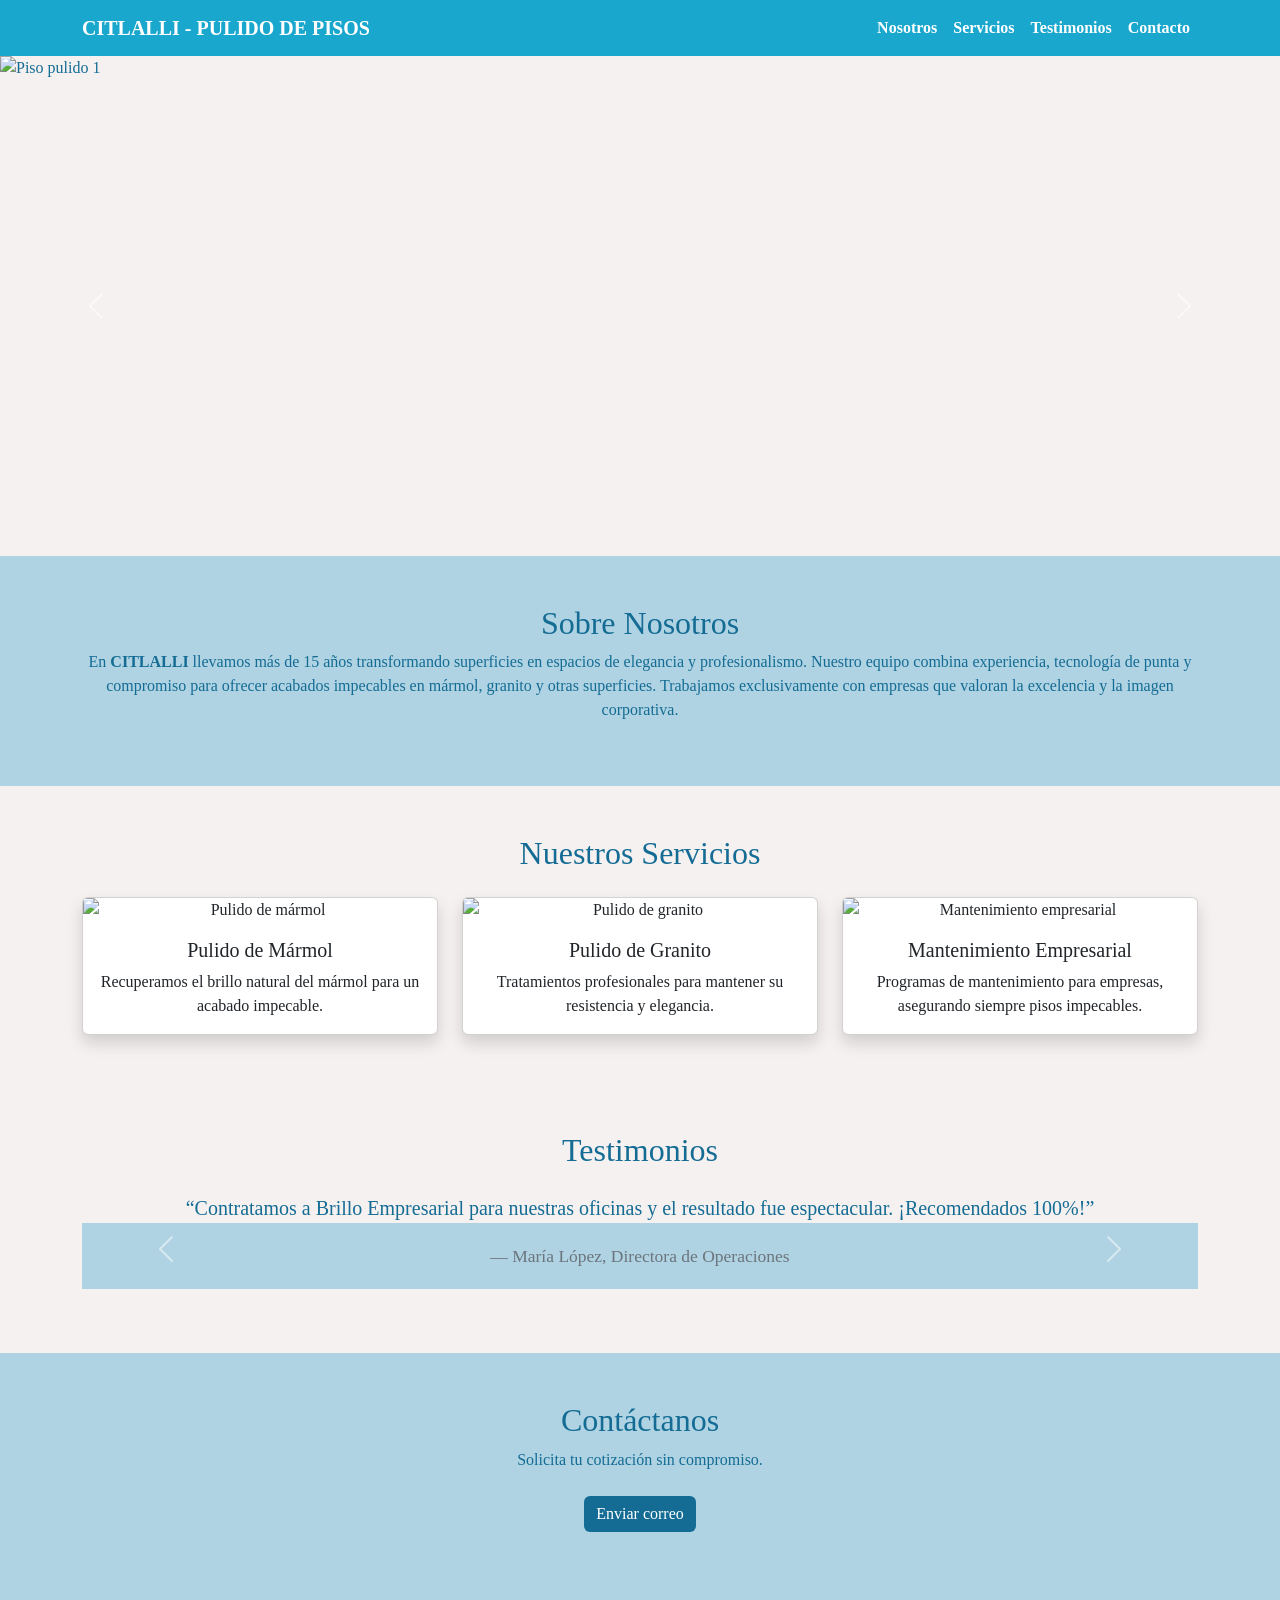
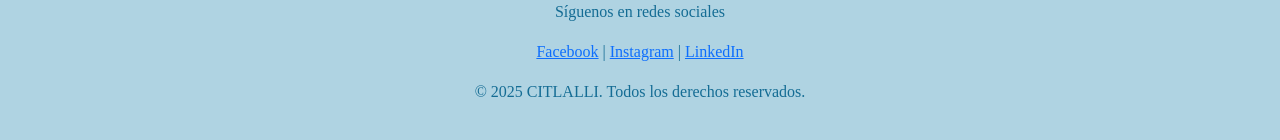
==== Pagina CITLALLI (Daniel)/index.html @ 5d05cd50 "Archivos de la página La estructura con código de la página web funcional para CITLALLI COMPANY.  " ====
<!DOCTYPE html>
<html lang="es">
<head>
    <meta charset="UTF-8">
    <meta name="viewport" content="width=device-width, initial-scale=1.0">
    <title>Pulido de Pisos - "CITLALLI"</title>
    <!-- <link rel="stylesheet" href="resources/styles.css"> -->
    <link href="https://cdn.jsdelivr.net/npm/bootstrap@5.3.0/dist/css/bootstrap.min.css" rel="stylesheet">
    <style>
        body {
        background-color: #F6F1F1;
        color: #146C94;
        font-family: 'Georgia', serif;
        }
        /* color de la barra de navegación */
        .navbar {
            background-color: #19A7CE;
        }
        .navbar a {
            color: white !important;
            font-weight: bold;
        }
        /* color del boton */
        .btn-primary {
            background-color: #146C94;
            border: none;
        }
        .btn-primary:hover {
            background-color: #19A7CE;
        }
        /* color del footer */
        footer {
            background-color: #AFD3E2;
            color: #146C94;
            padding: 20px 0;
        }
        /* carousel */
        .carousel-item img {
            height: 500px;
            object-fit: cover;
        }
        /* Efecto de voltear tarjeta */
        /* .flip-card {
            background-color: transparent;
            perspective: 1000px;
        }
        .flip-card-inner {
            position: relative;
            width: 100%;
            height: 100%;
            transition: transform 0.6s;
            transform-style: preserve-3d;
        }
        .flip-card:hover .flip-card-inner {
            transform: rotateY(180deg);
        }
        .flip-card-front, .flip-card-back {
            position: absolute;
            width: 100%;
            height: 100%;
            backface-visibility: hidden;
            border-radius: 0.25rem;
            overflow: hidden;
        }
        .flip-card-front {
            background-color: #fff;
        }
        .flip-card-back {
            background-color: #146C94;
            color: white;
            transform: rotateY(180deg);
            display: flex;
            align-items: center;
            justify-content: center;
            padding: 20px;
        } */
    </style>
</head>
<body>
    <!-- NAVBAR -->
    <nav class="navbar navbar-expand-lg navbar-dark">
        <!-- contiene la navbar -->
        <div class="container">
            <a class="navbar-brand" href="#">CITLALLI - PULIDO DE PISOS</a>
            <!-- Opciones de la navbar -->
            <button class="navbar-toggler" type="button" data-bs-toggle="collapse" data-bs-target="#navbarNav">
                <span class="navbar-toggler-icon"></span>
            </button>
            <!-- Contenido de la navbar -->
            <div class="collapse navbar-collapse" id="navbarNav">
                <ul class="navbar-nav ms-auto">
                    <li class="nav-item"><a class="nav-link" href="#nosotros">Nosotros</a></li>
                    <li class="nav-item"><a class="nav-link" href="#servicios">Servicios</a></li>
                    <li class="nav-item"><a class="nav-link" href="#testimonios">Testimonios</a></li>
                    <li class="nav-item"><a class="nav-link" href="#contacto">Contacto</a></li>
                </ul>
            </div>
        </div>
    </nav>

    <!-- CAROUSEL -->
    <div id="carouselExample" class="carousel slide" data-bs-ride="carousel">
        <!-- contiene a las imagenes del carrusel -->
        <div class="carousel-inner">
            <!-- imagen 1 -->
            <div class="carousel-item active">
                <img src="https://lavadoypulidodepisos.mx/wp-content/uploads/2024/01/limpieza-de-pisos.webp" class="d-block w-100" alt="Piso pulido 1">
            </div>
            <!-- imagen 2 -->
            <div class="carousel-item">
                <img src="https://tapeteshermosillo.com.mx/wp-content/uploads/2022/05/pulido-de-pisos-oficinas-hermosillo.jpg" class="d-block w-100" alt="Piso pulido 2">
            </div>
            <!-- imagen 3 -->
            <div class="carousel-item">
                <img src="https://i0.wp.com/www.pulido-de-pisos.com/wp-content/uploads/2017/11/pulido-de-pisos-alex-marmol-santo-tom%C3%A1s.jpg?resize=1024%2C576&ssl=1" class="d-block w-100" alt="Piso pulido 3">
            </div>
        </div>
        <!-- boton para imagen anterior -->
        <button class="carousel-control-prev" type="button" data-bs-target="#carouselExample" data-bs-slide="prev">
            <span class="carousel-control-prev-icon"></span>
        </button>
        <!-- boton para imagen siguiente -->
        <button class="carousel-control-next" type="button" data-bs-target="#carouselExample" data-bs-slide="next">
            <span class="carousel-control-next-icon"></span>
        </button>
    </div>

    <!-- NOSOTROS -->
    <section id="nosotros" class="py-5" style="background-color:#AFD3E2;">
        <div class="container text-center">
            <h2>Sobre Nosotros</h2>
            <p>En <strong>CITLALLI</strong> llevamos más de 15 años transformando superficies en espacios de elegancia y profesionalismo. Nuestro equipo combina experiencia, tecnología de punta y compromiso para ofrecer acabados impecables en mármol, granito y otras superficies. Trabajamos exclusivamente con empresas que valoran la excelencia y la imagen corporativa.</p>
        </div>
    </section>

    <!-- SERVICIOS -->
     <!-- padding vertical y ancla para el menú -->
    <section id="servicios" class="py-5">
        <!-- centra el texto y limita el ancho -->
        <div class="container text-center">
            <!-- título de sección con margen inferior -->
            <h2 class="mb-4">Nuestros Servicios</h2>
            <!-- fila de rejilla bootstrap con "gaps" entre columnas -->
            <div class="row g-4">
                <!-- hace 3 columnas (en computadora hace 3 columnas; en móvil se apilan) -->
                <div class="col-md-4">
                    <!-- tarjeta 1 -->
                    <div class="card h-100 shadow">
                        <img src="https://mx.habcdn.com/photos/project/medium/pulido-de-piso-marmol-120519.jpg" class="card-img-top" alt="Pulido de mármol">
                        <div class="card-body">
                            <h5 class="card-title">Pulido de Mármol</h5>
                            <p class="card-text">Recuperamos el brillo natural del mármol para un acabado impecable.</p>
                        </div>
                    </div>
                </div>
                <div class="col-md-4">
                    <!-- tarjeta 2 -->
                    <div class="card h-100 shadow">
                        <img src="https://dbybvapj87lmd.cloudfront.net/images/upload/3059/card/65d26e5d760643.30671380.jpg" class="card-img-top" alt="Pulido de granito">
                        <div class="card-body">
                            <h5 class="card-title">Pulido de Granito</h5>
                            <p class="card-text">Tratamientos profesionales para mantener su resistencia y elegancia.</p>
                        </div>
                    </div>
                </div>
                <div class="col-md-4">
                    <!-- tarjeta 3 -->
                    <div class="card h-100 shadow">
                        <img src="https://psiconcreto.com/wp-content/uploads/2020/12/reparacion-de-pisos-de-concreto-3.jpg" class="card-img-top" alt="Mantenimiento empresarial">
                        <div class="card-body">
                            <h5 class="card-title">Mantenimiento Empresarial</h5>
                            <p class="card-text">Programas de mantenimiento para empresas, asegurando siempre pisos impecables.</p>
                        </div>
                    </div>
                </div>
            </div>
        </div>
    </section>

    <!-- TESTIMONIOS -->
    <section id="testimonios" class="py-5" style="background-color:#F6F1F1;">
        <div class="container text-center">
            <h2 class="mb-4">Testimonios</h2>
            <div id="carouselTestimonios" class="carousel slide" data-bs-ride="carousel">
                <div class="carousel-inner">
                    <div class="carousel-item active">
                        <blockquote class="blockquote">
                            <p>“Contratamos a Brillo Empresarial para nuestras oficinas y el resultado fue espectacular. ¡Recomendados 100%!”</p>
                            <footer class="blockquote-footer">María López, Directora de Operaciones</footer>
                        </blockquote>
                    </div>
                    <div class="carousel-item">
                        <blockquote class="blockquote">
                            <p>“Profesionales, puntuales y con un trabajo impecable. Nuestro piso de mármol luce como nuevo.”</p>
                            <footer class="blockquote-footer">Carlos Ramírez, Gerente General</footer>
                        </blockquote>
                    </div>
                    <div class="carousel-item">
                        <blockquote class="blockquote">
                            <p>“La atención al detalle es inigualable. Son nuestro proveedor de confianza desde hace 5 años.”</p>
                            <footer class="blockquote-footer">Lucía Fernández, Administradora</footer>
                        </blockquote>
                    </div>
                </div>
                <button class="carousel-control-prev" type="button" data-bs-target="#carouselTestimonios" data-bs-slide="prev">
                    <span class="carousel-control-prev-icon"></span>
                </button>
                <button class="carousel-control-next" type="button" data-bs-target="#carouselTestimonios" data-bs-slide="next">
                    <span class="carousel-control-next-icon"></span>
                </button>
            </div>
        </div>
    </section>

    <!-- CONTACTO -->
    <section id="contacto" class="py-5" style="background-color:#AFD3E2;">
        <div class="container text-center">
            <h2>Contáctanos</h2>
            <p class="mb-4">Solicita tu cotización sin compromiso.</p>
            <!-- referencia a correo electronico (solo lo abre si tienes la aplicacion de Outlook) -->
            <a href="mailto:danomenjar@gmail.com" class="btn btn-primary">Enviar correo</a>
        </div>
    </section>

    <!-- FOOTER -->
    <footer class="text-center">
        <div class="container">
            <p>Síguenos en redes sociales</p>
            <!-- referencias a las redes sociales (abre en otra pestaña) -->
            <a href="https://facebook.com" target="_blank">Facebook</a> |
            <a href="https://instagram.com" target="_blank">Instagram</a> |
            <a href="https://linkedin.com" target="_blank">LinkedIn</a>
            <p class="mt-3">&copy; 2025 CITLALLI. Todos los derechos reservados.</p>
        </div>
    </footer>

    <!-- Script para que se mueva el carrusel de fotos -->
    <script src="https://cdn.jsdelivr.net/npm/bootstrap@5.3.0/dist/js/bootstrap.bundle.min.js"></script>
</body>
</html>
---- Pagina CITLALLI (Daniel)/resources/styles.css ----
body {
    background-color: #F6F1F1;
    color: #146C94;
    font-family: 'Georgia', serif;
}
.navbar {
    background-color: #19A7CE;
}
.navbar a {
    color: white !important;
    font-weight: bold;
}
.btn-primary {
    background-color: #146C94;
    border: none;
}
.btn-primary:hover {
    background-color: #19A7CE;
}
footer {
    background-color: #AFD3E2;
    color: #146C94;
    padding: 20px 0;
}
.carousel-item img {
    height: 500px;
    object-fit: cover;
}
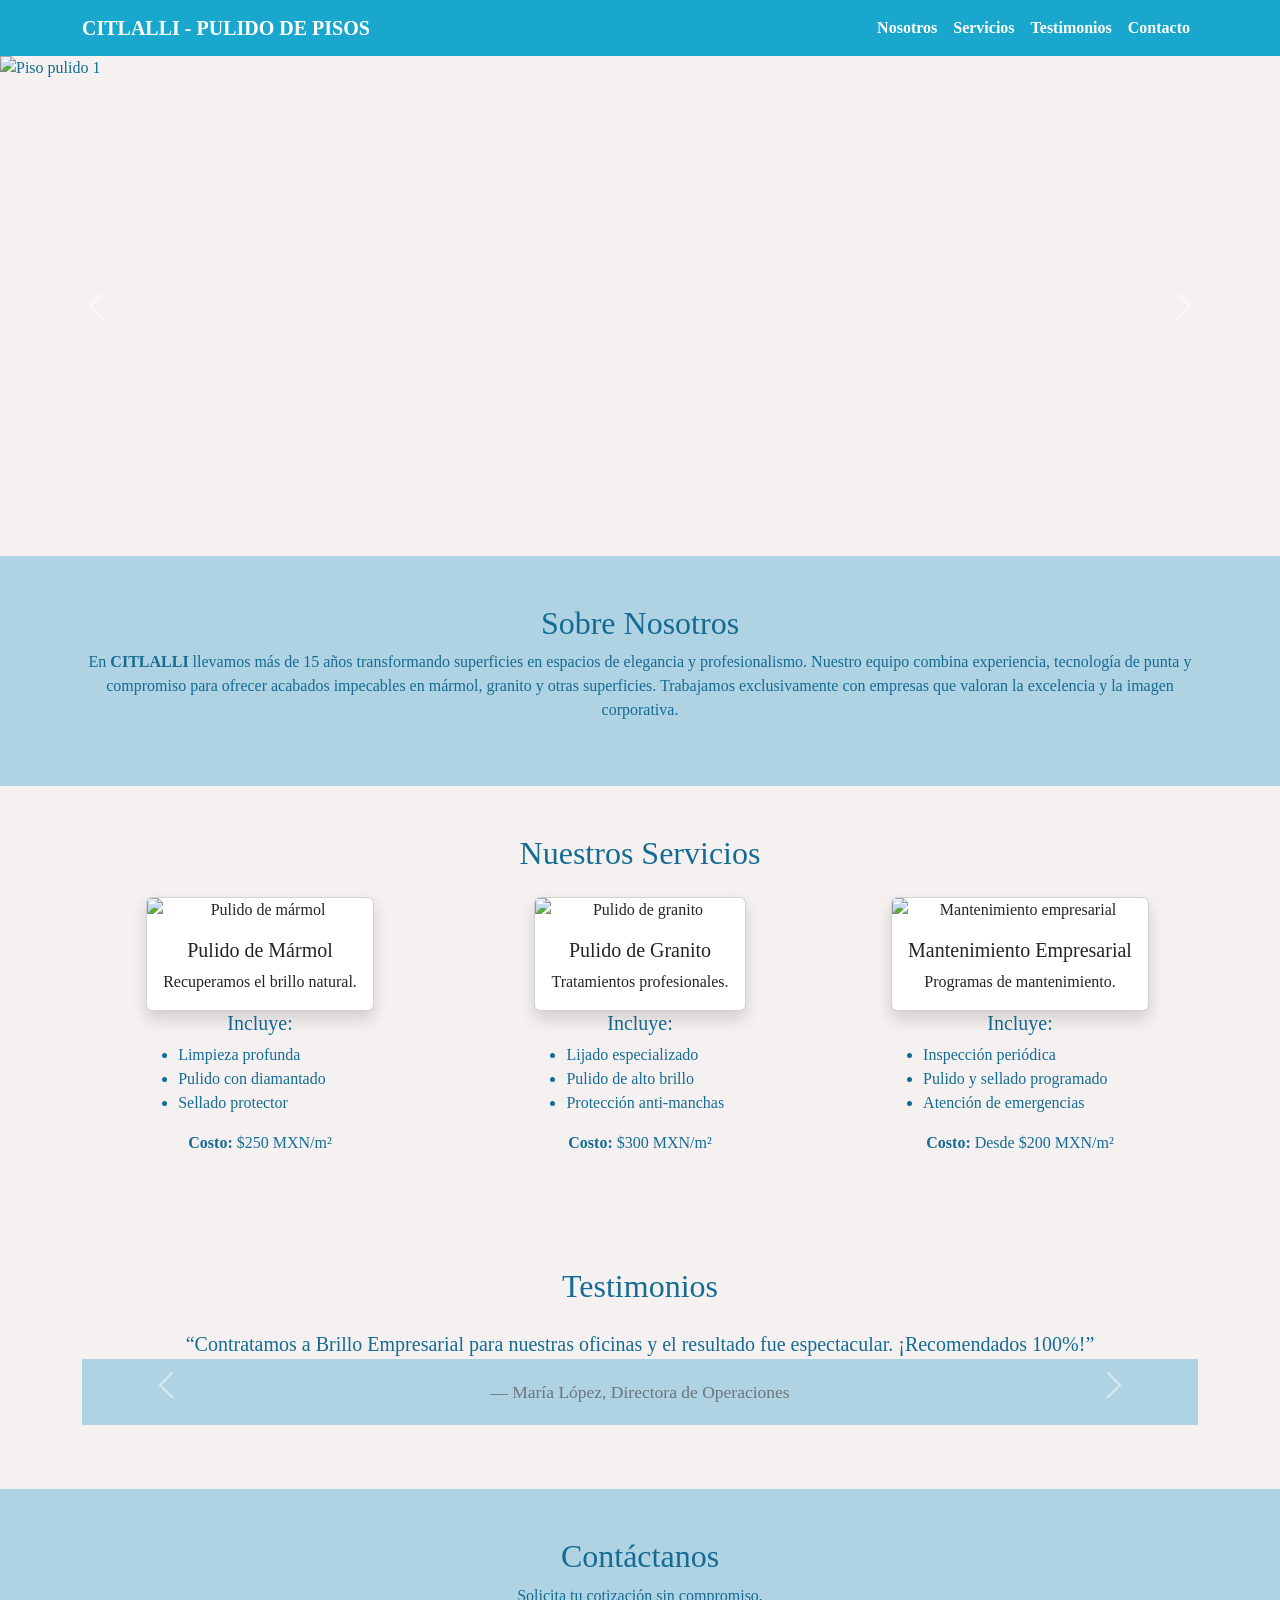
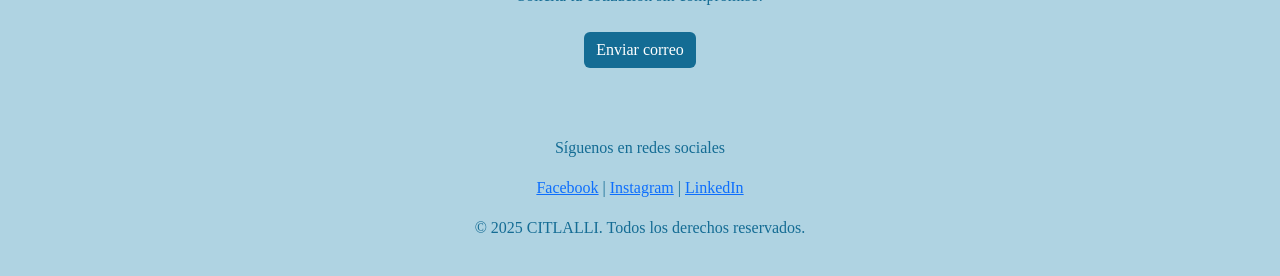
==== commit dbc4eac7: "Update index.html Version beta de la página web, esta sujeta a cambios" ====
--- a/Pagina CITLALLI (Daniel)/index.html
+++ b/Pagina CITLALLI (Daniel)/index.html
@@ -4,84 +4,16 @@
     <meta charset="UTF-8">
     <meta name="viewport" content="width=device-width, initial-scale=1.0">
     <title>Pulido de Pisos - "CITLALLI"</title>
-    <!-- <link rel="stylesheet" href="resources/styles.css"> -->
     <link href="https://cdn.jsdelivr.net/npm/bootstrap@5.3.0/dist/css/bootstrap.min.css" rel="stylesheet">
-    <style>
-        body {
-        background-color: #F6F1F1;
-        color: #146C94;
-        font-family: 'Georgia', serif;
-        }
-        /* color de la barra de navegación */
-        .navbar {
-            background-color: #19A7CE;
-        }
-        .navbar a {
-            color: white !important;
-            font-weight: bold;
-        }
-        /* color del boton */
-        .btn-primary {
-            background-color: #146C94;
-            border: none;
-        }
-        .btn-primary:hover {
-            background-color: #19A7CE;
-        }
-        /* color del footer */
-        footer {
-            background-color: #AFD3E2;
-            color: #146C94;
-            padding: 20px 0;
-        }
-        /* carousel */
-        .carousel-item img {
-            height: 500px;
-            object-fit: cover;
-        }
-        /* Efecto de voltear tarjeta */
-        /* .flip-card {
-            background-color: transparent;
-            perspective: 1000px;
-        }
-        .flip-card-inner {
-            position: relative;
-            width: 100%;
-            height: 100%;
-            transition: transform 0.6s;
-            transform-style: preserve-3d;
-        }
-        .flip-card:hover .flip-card-inner {
-            transform: rotateY(180deg);
-        }
-        .flip-card-front, .flip-card-back {
-            position: absolute;
-            width: 100%;
-            height: 100%;
-            backface-visibility: hidden;
-            border-radius: 0.25rem;
-            overflow: hidden;
-        }
-        .flip-card-front {
-            background-color: #fff;
-        }
-        .flip-card-back {
-            background-color: #146C94;
-            color: white;
-            transform: rotateY(180deg);
-            display: flex;
-            align-items: center;
-            justify-content: center;
-            padding: 20px;
-        } */
-    </style>
+    <link rel="stylesheet" href="resources/styles.css">
+    
 </head>
 <body>
     <!-- NAVBAR -->
     <nav class="navbar navbar-expand-lg navbar-dark">
         <!-- contiene la navbar -->
         <div class="container">
-            <a class="navbar-brand" href="#">CITLALLI - PULIDO DE PISOS</a>
+            <a class="navbar-brand" href="#contacto">CITLALLI - PULIDO DE PISOS</a>
             <!-- Opciones de la navbar -->
             <button class="navbar-toggler" type="button" data-bs-toggle="collapse" data-bs-target="#navbarNav">
                 <span class="navbar-toggler-icon"></span>
@@ -129,54 +61,95 @@
     <section id="nosotros" class="py-5" style="background-color:#AFD3E2;">
         <div class="container text-center">
             <h2>Sobre Nosotros</h2>
-            <p>En <strong>CITLALLI</strong> llevamos más de 15 años transformando superficies en espacios de elegancia y profesionalismo. Nuestro equipo combina experiencia, tecnología de punta y compromiso para ofrecer acabados impecables en mármol, granito y otras superficies. Trabajamos exclusivamente con empresas que valoran la excelencia y la imagen corporativa.</p>
+            <p>En <strong>CITLALLI</strong> llevamos más de 15 años transformando superficies en espacios de elegancia y profesionalismo. 
+                Nuestro equipo combina experiencia, tecnología de punta y compromiso para ofrecer acabados impecables en mármol, granito y otras superficies. 
+                Trabajamos exclusivamente con empresas que valoran la excelencia y la imagen corporativa.</p>
         </div>
     </section>
 
     <!-- SERVICIOS -->
-     <!-- padding vertical y ancla para el menú -->
     <section id="servicios" class="py-5">
-        <!-- centra el texto y limita el ancho -->
-        <div class="container text-center">
-            <!-- título de sección con margen inferior -->
-            <h2 class="mb-4">Nuestros Servicios</h2>
-            <!-- fila de rejilla bootstrap con "gaps" entre columnas -->
-            <div class="row g-4">
-                <!-- hace 3 columnas (en computadora hace 3 columnas; en móvil se apilan) -->
-                <div class="col-md-4">
-                    <!-- tarjeta 1 -->
-                    <div class="card h-100 shadow">
-                        <img src="https://mx.habcdn.com/photos/project/medium/pulido-de-piso-marmol-120519.jpg" class="card-img-top" alt="Pulido de mármol">
-                        <div class="card-body">
-                            <h5 class="card-title">Pulido de Mármol</h5>
-                            <p class="card-text">Recuperamos el brillo natural del mármol para un acabado impecable.</p>
-                        </div>
-                    </div>
-                </div>
-                <div class="col-md-4">
-                    <!-- tarjeta 2 -->
-                    <div class="card h-100 shadow">
-                        <img src="https://dbybvapj87lmd.cloudfront.net/images/upload/3059/card/65d26e5d760643.30671380.jpg" class="card-img-top" alt="Pulido de granito">
-                        <div class="card-body">
-                            <h5 class="card-title">Pulido de Granito</h5>
-                            <p class="card-text">Tratamientos profesionales para mantener su resistencia y elegancia.</p>
-                        </div>
-                    </div>
-                </div>
-                <div class="col-md-4">
-                    <!-- tarjeta 3 -->
-                    <div class="card h-100 shadow">
-                        <img src="https://psiconcreto.com/wp-content/uploads/2020/12/reparacion-de-pisos-de-concreto-3.jpg" class="card-img-top" alt="Mantenimiento empresarial">
-                        <div class="card-body">
-                            <h5 class="card-title">Mantenimiento Empresarial</h5>
-                            <p class="card-text">Programas de mantenimiento para empresas, asegurando siempre pisos impecables.</p>
-                        </div>
-                    </div>
-                </div>
-            </div>
-        </div>
-    </section>
-
+        <div class="container text-center">
+          <h2 class="mb-4">Nuestros Servicios</h2>
+          <div class="row g-4">
+            <div class="col-md-4 d-flex justify-content-center">
+              <div class="flip-card">
+                <div class="flip-card-inner">
+                  <div class="flip-card-front card shadow h-100">
+                    <img src="https://mx.habcdn.com/photos/project/medium/pulido-de-piso-marmol-120519.jpg" class="card-img-top" alt="Pulido de mármol">
+                    <div class="card-body">
+                      <h5 class="card-title">Pulido de Mármol</h5>
+                      <p class="card-text">Recuperamos el brillo natural.</p>
+                    </div>
+                  </div>
+                  <div class="flip-card-back">
+                    <div>
+                      <h5>Incluye:</h5>
+                      <ul class="text-start">
+                        <li>Limpieza profunda</li>
+                        <li>Pulido con diamantado</li>
+                        <li>Sellado protector</li>
+                      </ul>
+                      <p><strong>Costo:</strong> $250 MXN/m²</p>
+                    </div>
+                  </div>
+                </div>
+              </div>
+            </div>
+    
+            <div class="col-md-4 d-flex justify-content-center">
+              <div class="flip-card">
+                <div class="flip-card-inner">
+                  <div class="flip-card-front card shadow h-100">
+                    <img src="https://dbybvapj87lmd.cloudfront.net/images/upload/3059/card/65d26e5d760643.30671380.jpg" class="card-img-top" alt="Pulido de granito">
+                    <div class="card-body">
+                      <h5 class="card-title">Pulido de Granito</h5>
+                      <p class="card-text">Tratamientos profesionales.</p>
+                    </div>
+                  </div>
+                  <div class="flip-card-back">
+                    <div>
+                      <h5>Incluye:</h5>
+                      <ul class="text-start">
+                        <li>Lijado especializado</li>
+                        <li>Pulido de alto brillo</li>
+                        <li>Protección anti-manchas</li>
+                      </ul>
+                      <p><strong>Costo:</strong> $300 MXN/m²</p>
+                    </div>
+                  </div>
+                </div>
+              </div>
+            </div>
+    
+            <div class="col-md-4 d-flex justify-content-center">
+              <div class="flip-card">
+                <div class="flip-card-inner">
+                  <div class="flip-card-front card shadow h-100">
+                    <img src="https://psiconcreto.com/wp-content/uploads/2020/12/reparacion-de-pisos-de-concreto-3.jpg" class="card-img-top" alt="Mantenimiento empresarial">
+                    <div class="card-body">
+                      <h5 class="card-title">Mantenimiento Empresarial</h5>
+                      <p class="card-text">Programas de mantenimiento.</p>
+                    </div>
+                  </div>
+                  <div class="flip-card-back">
+                    <div>
+                      <h5>Incluye:</h5>
+                      <ul class="text-start">
+                        <li>Inspección periódica</li>
+                        <li>Pulido y sellado programado</li>
+                        <li>Atención de emergencias</li>
+                      </ul>
+                      <p><strong>Costo:</strong> Desde $200 MXN/m²</p>
+                    </div>
+                  </div>
+                </div>
+              </div>
+            </div>
+          </div>
+        </div>
+      </section>
+      
     <!-- TESTIMONIOS -->
     <section id="testimonios" class="py-5" style="background-color:#F6F1F1;">
         <div class="container text-center">
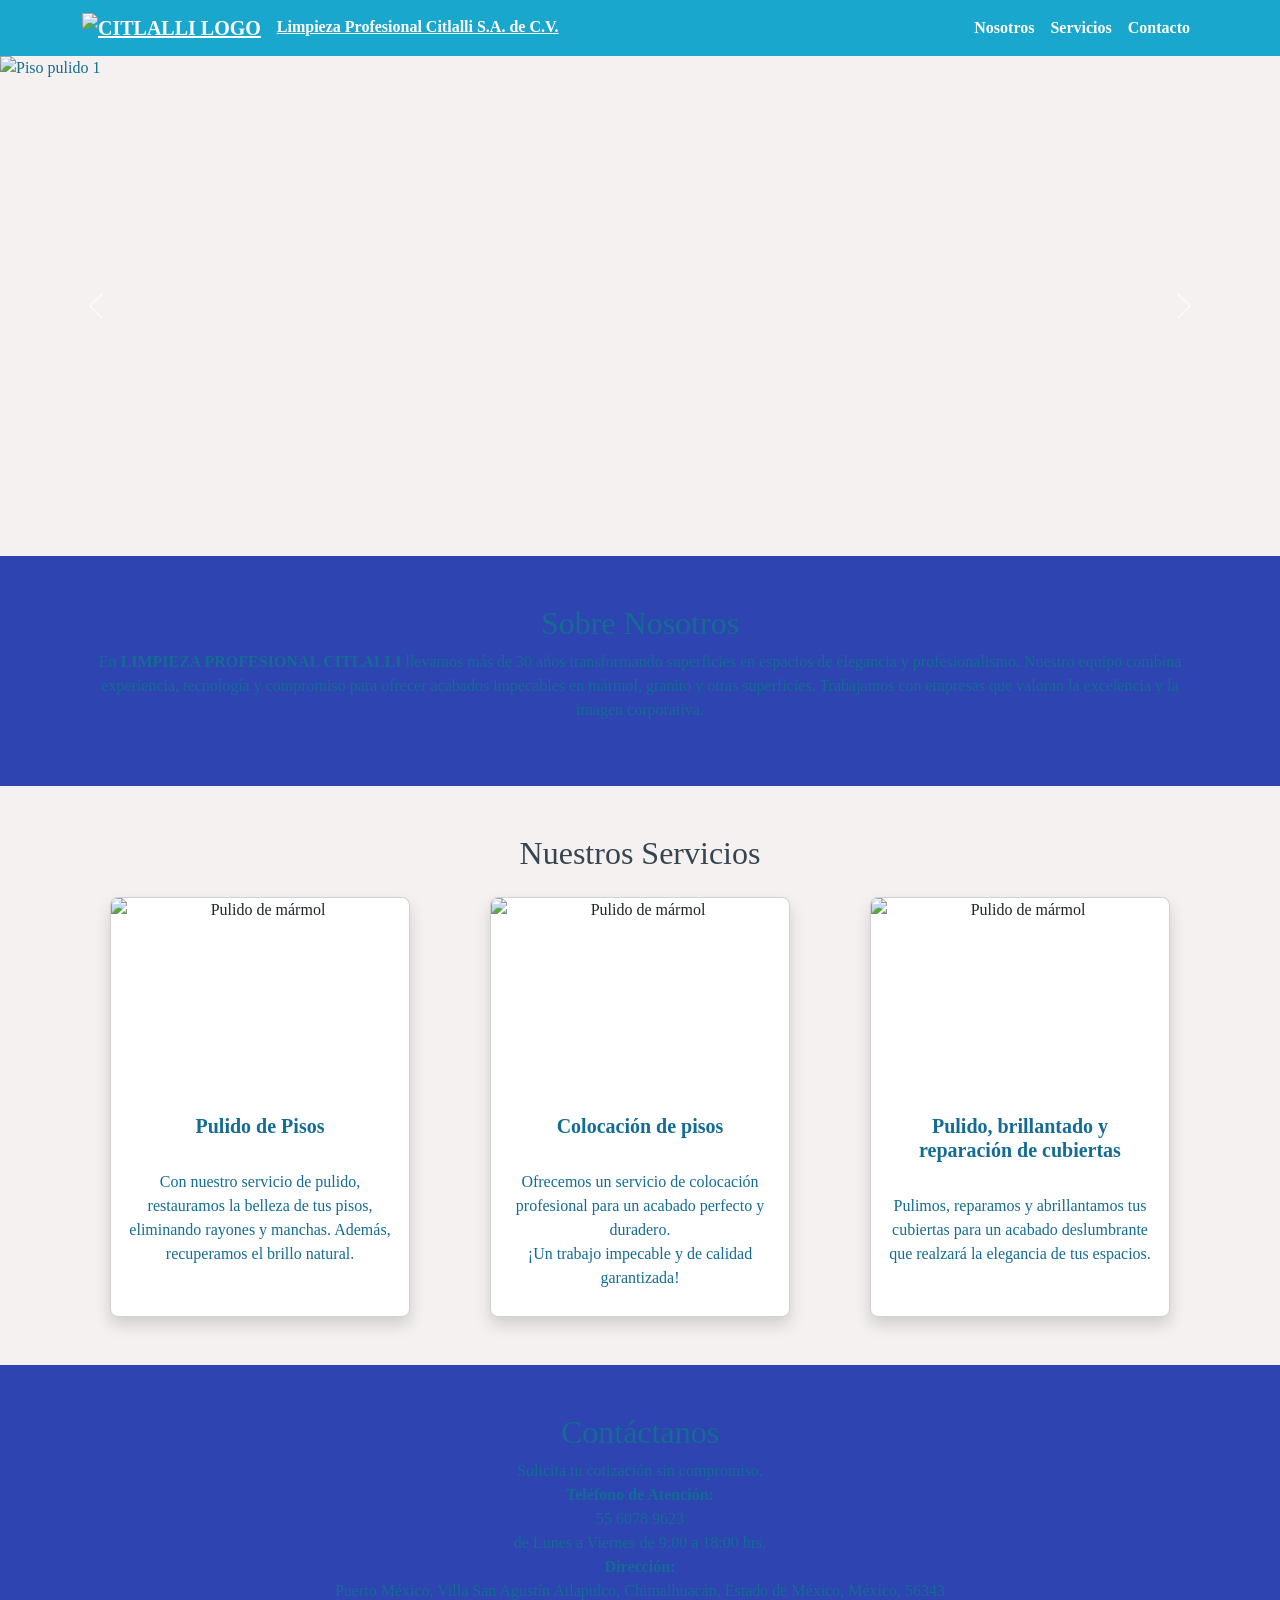
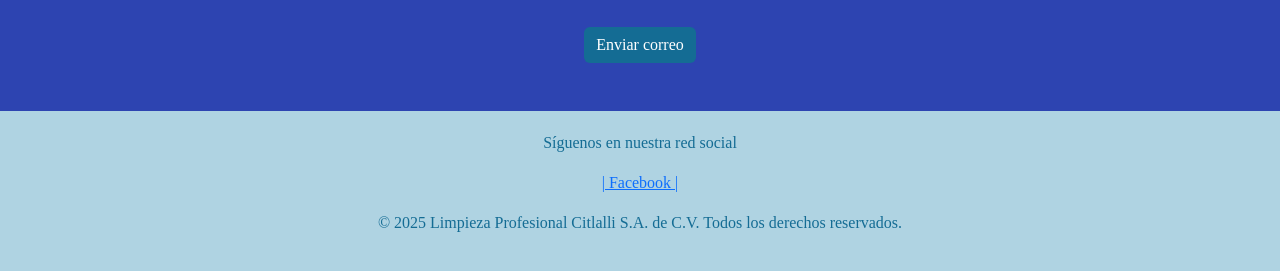
==== commit 06ae9085: "Update index.html Se hicieron los siguientes cambios: 1. Se agregaron imagenes (falta las del carro" ====
--- a/Pagina CITLALLI (Daniel)/index.html
+++ b/Pagina CITLALLI (Daniel)/index.html
@@ -3,7 +3,7 @@
 <head>
     <meta charset="UTF-8">
     <meta name="viewport" content="width=device-width, initial-scale=1.0">
-    <title>Pulido de Pisos - "CITLALLI"</title>
+    <title>Limpieza Profesional CITLALLI - HOME</title>
     <link href="https://cdn.jsdelivr.net/npm/bootstrap@5.3.0/dist/css/bootstrap.min.css" rel="stylesheet">
     <link rel="stylesheet" href="resources/styles.css">
     
@@ -13,7 +13,7 @@
     <nav class="navbar navbar-expand-lg navbar-dark">
         <!-- contiene la navbar -->
         <div class="container">
-            <a class="navbar-brand" href="#contacto">CITLALLI - PULIDO DE PISOS</a>
+          <a href="https://www.facebook.com/share/1LDZq4PVe1/?mibextid=wwXIfr"><img src="resources/images/CITLALLI IMG.jpg" alt="CITLALLI LOGO" width="100px" height="100px" class="navbar-brand" href="#contacto">Limpieza Profesional Citlalli S.A. de C.V.</a>
             <!-- Opciones de la navbar -->
             <button class="navbar-toggler" type="button" data-bs-toggle="collapse" data-bs-target="#navbarNav">
                 <span class="navbar-toggler-icon"></span>
@@ -23,7 +23,6 @@
                 <ul class="navbar-nav ms-auto">
                     <li class="nav-item"><a class="nav-link" href="#nosotros">Nosotros</a></li>
                     <li class="nav-item"><a class="nav-link" href="#servicios">Servicios</a></li>
-                    <li class="nav-item"><a class="nav-link" href="#testimonios">Testimonios</a></li>
                     <li class="nav-item"><a class="nav-link" href="#contacto">Contacto</a></li>
                 </ul>
             </div>
@@ -58,39 +57,41 @@
     </div>
 
     <!-- NOSOTROS -->
-    <section id="nosotros" class="py-5" style="background-color:#AFD3E2;">
+    <section id="nosotros" class="py-5" style="background-color:#2d44b1;">
         <div class="container text-center">
             <h2>Sobre Nosotros</h2>
-            <p>En <strong>CITLALLI</strong> llevamos más de 15 años transformando superficies en espacios de elegancia y profesionalismo. 
-                Nuestro equipo combina experiencia, tecnología de punta y compromiso para ofrecer acabados impecables en mármol, granito y otras superficies. 
-                Trabajamos exclusivamente con empresas que valoran la excelencia y la imagen corporativa.</p>
+            <p>En <strong>LIMPIEZA PROFESIONAL CITLALLI</strong> llevamos más de 30 años transformando superficies en espacios de elegancia y profesionalismo. 
+                Nuestro equipo combina experiencia, tecnología y compromiso para ofrecer acabados impecables en mármol, granito y otras superficies. 
+                Trabajamos con empresas que valoran la excelencia y la imagen corporativa.</p>
         </div>
     </section>
 
     <!-- SERVICIOS -->
     <section id="servicios" class="py-5">
         <div class="container text-center">
-          <h2 class="mb-4">Nuestros Servicios</h2>
+          <h2 class="mb-4" style="color: #36454f">Nuestros Servicios</h2>
           <div class="row g-4">
             <div class="col-md-4 d-flex justify-content-center">
               <div class="flip-card">
                 <div class="flip-card-inner">
                   <div class="flip-card-front card shadow h-100">
-                    <img src="https://mx.habcdn.com/photos/project/medium/pulido-de-piso-marmol-120519.jpg" class="card-img-top" alt="Pulido de mármol">
+                    <img src="resources/images/CITLALLI_3.jpg" class="card-img-top" alt="Pulido de mármol">
                     <div class="card-body">
-                      <h5 class="card-title">Pulido de Mármol</h5>
-                      <p class="card-text">Recuperamos el brillo natural.</p>
+                      <h5 class="card-title"><strong>Pulido de Pisos</strong></h5><br>
+                      <p class="card-text">Con nuestro servicio de pulido, restauramos la belleza de tus pisos, eliminando rayones y manchas. Además, recuperamos el brillo natural.</p>
                     </div>
                   </div>
                   <div class="flip-card-back">
                     <div>
                       <h5>Incluye:</h5>
                       <ul class="text-start">
-                        <li>Limpieza profunda</li>
-                        <li>Pulido con diamantado</li>
-                        <li>Sellado protector</li>
+                        <li>Mármol</li>
+                        <li>Loseta de granito</li>
+                        <li>Cemento</li>
+                        <li>Loseta vinílica</li>
+                        <li>Cantera</li>
+                        <li>Barro</li>
                       </ul>
-                      <p><strong>Costo:</strong> $250 MXN/m²</p>
                     </div>
                   </div>
                 </div>
@@ -101,21 +102,22 @@
               <div class="flip-card">
                 <div class="flip-card-inner">
                   <div class="flip-card-front card shadow h-100">
-                    <img src="https://dbybvapj87lmd.cloudfront.net/images/upload/3059/card/65d26e5d760643.30671380.jpg" class="card-img-top" alt="Pulido de granito">
+                    <img src="resources/images/CITLALLI_0.jpg" class="card-img-top" alt="Pulido de mármol">
                     <div class="card-body">
-                      <h5 class="card-title">Pulido de Granito</h5>
-                      <p class="card-text">Tratamientos profesionales.</p>
+                      <h5 class="card-title"><strong>Colocación de pisos</strong></h5><br>
+                      <p class="card-text"> Ofrecemos un servicio de colocación profesional para un acabado perfecto y duradero. <br>¡Un trabajo impecable y de calidad garantizada!</p>
                     </div>
                   </div>
                   <div class="flip-card-back">
                     <div>
                       <h5>Incluye:</h5>
                       <ul class="text-start">
-                        <li>Lijado especializado</li>
-                        <li>Pulido de alto brillo</li>
-                        <li>Protección anti-manchas</li>
+                        <li>Ceramica</li>
+                        <li>Marmol</li>
+                        <li>Cantera</li>
+                        <li>Reparaciones de pisos</li>
+                        <li>Cambio de placas dañadas</li>
                       </ul>
-                      <p><strong>Costo:</strong> $300 MXN/m²</p>
                     </div>
                   </div>
                 </div>
@@ -126,21 +128,19 @@
               <div class="flip-card">
                 <div class="flip-card-inner">
                   <div class="flip-card-front card shadow h-100">
-                    <img src="https://psiconcreto.com/wp-content/uploads/2020/12/reparacion-de-pisos-de-concreto-3.jpg" class="card-img-top" alt="Mantenimiento empresarial">
+                    <img src="resources/images/CITLALLI_2.jpg" class="card-img-top" alt="Pulido de mármol">
                     <div class="card-body">
-                      <h5 class="card-title">Mantenimiento Empresarial</h5>
-                      <p class="card-text">Programas de mantenimiento.</p>
+                      <h5 class="card-title"><strong>Pulido, brillantado y reparación de cubiertas</strong></h5><br>
+                      <p class="card-text">Pulimos, reparamos y abrillantamos tus cubiertas para un acabado deslumbrante que realzará la elegancia de tus espacios.</p>
                     </div>
                   </div>
                   <div class="flip-card-back">
                     <div>
                       <h5>Incluye:</h5>
                       <ul class="text-start">
-                        <li>Inspección periódica</li>
-                        <li>Pulido y sellado programado</li>
-                        <li>Atención de emergencias</li>
+                        <li>Marmol</li>
+                        <li>Corian</li>
                       </ul>
-                      <p><strong>Costo:</strong> Desde $200 MXN/m²</p>
                     </div>
                   </div>
                 </div>
@@ -149,61 +149,28 @@
           </div>
         </div>
       </section>
-      
-    <!-- TESTIMONIOS -->
-    <section id="testimonios" class="py-5" style="background-color:#F6F1F1;">
+
+    <!-- CONTACTO -->
+    <section id="contacto" class="py-5" style="background-color:#2d44b1;">
         <div class="container text-center">
-            <h2 class="mb-4">Testimonios</h2>
-            <div id="carouselTestimonios" class="carousel slide" data-bs-ride="carousel">
-                <div class="carousel-inner">
-                    <div class="carousel-item active">
-                        <blockquote class="blockquote">
-                            <p>“Contratamos a Brillo Empresarial para nuestras oficinas y el resultado fue espectacular. ¡Recomendados 100%!”</p>
-                            <footer class="blockquote-footer">María López, Directora de Operaciones</footer>
-                        </blockquote>
-                    </div>
-                    <div class="carousel-item">
-                        <blockquote class="blockquote">
-                            <p>“Profesionales, puntuales y con un trabajo impecable. Nuestro piso de mármol luce como nuevo.”</p>
-                            <footer class="blockquote-footer">Carlos Ramírez, Gerente General</footer>
-                        </blockquote>
-                    </div>
-                    <div class="carousel-item">
-                        <blockquote class="blockquote">
-                            <p>“La atención al detalle es inigualable. Son nuestro proveedor de confianza desde hace 5 años.”</p>
-                            <footer class="blockquote-footer">Lucía Fernández, Administradora</footer>
-                        </blockquote>
-                    </div>
-                </div>
-                <button class="carousel-control-prev" type="button" data-bs-target="#carouselTestimonios" data-bs-slide="prev">
-                    <span class="carousel-control-prev-icon"></span>
-                </button>
-                <button class="carousel-control-next" type="button" data-bs-target="#carouselTestimonios" data-bs-slide="next">
-                    <span class="carousel-control-next-icon"></span>
-                </button>
-            </div>
+            <h2>Contáctanos</h2>
+            <p class="mb-4">Solicita tu cotización sin compromiso.
+              <br><b>Teléfono de Atención:</b>
+              <br>55 6078 9623
+              <br>de Lunes a Viernes de 9:00 a 18:00 hrs.
+              <br><b>Dirección:</b>
+              <br>Puerto México, Villa San Agustín Atlapulco, Chimalhuacán, Estado de México, México, 56343</p>
+            <!-- referencia a correo electronico (solo lo abre si tienes la aplicacion de Outlook) -->
+            <a href="mailto:solucionesenpisos838@gmail.com" class="btn btn-primary">Enviar correo</a>
         </div>
     </section>
-
-    <!-- CONTACTO -->
-    <section id="contacto" class="py-5" style="background-color:#AFD3E2;">
-        <div class="container text-center">
-            <h2>Contáctanos</h2>
-            <p class="mb-4">Solicita tu cotización sin compromiso.</p>
-            <!-- referencia a correo electronico (solo lo abre si tienes la aplicacion de Outlook) -->
-            <a href="mailto:danomenjar@gmail.com" class="btn btn-primary">Enviar correo</a>
-        </div>
-    </section>
-
     <!-- FOOTER -->
     <footer class="text-center">
         <div class="container">
-            <p>Síguenos en redes sociales</p>
+            <p>Síguenos en nuestra red social</p>
             <!-- referencias a las redes sociales (abre en otra pestaña) -->
-            <a href="https://facebook.com" target="_blank">Facebook</a> |
-            <a href="https://instagram.com" target="_blank">Instagram</a> |
-            <a href="https://linkedin.com" target="_blank">LinkedIn</a>
-            <p class="mt-3">&copy; 2025 CITLALLI. Todos los derechos reservados.</p>
+            <a href="https://www.facebook.com/share/1LDZq4PVe1/?mibextid=wwXIfr" target="_blank">| Facebook |</a>
+            <p class="mt-3">&copy; 2025 Limpieza Profesional Citlalli S.A. de C.V. Todos los derechos reservados.</p>
         </div>
     </footer>
 
--- a/Pagina CITLALLI (Daniel)/resources/styles.css
+++ b/Pagina CITLALLI (Daniel)/resources/styles.css
@@ -2,27 +2,82 @@
     background-color: #F6F1F1;
     color: #146C94;
     font-family: 'Georgia', serif;
-}
-.navbar {
-    background-color: #19A7CE;
-}
-.navbar a {
-    color: white !important;
-    font-weight: bold;
-}
-.btn-primary {
+    }
+    /* color de la barra de navegación */
+    .navbar {
+        background-color: #19A7CE;
+    }
+    .navbar a {
+        color: white !important;
+        font-weight: bold;
+    }
+    /* color del boton */
+    .btn-primary {
+        background-color: #146C94;
+        border: none;
+    }
+    .btn-primary:hover {
+        background-color: #19A7CE;
+    }
+    /* color del footer */
+    footer {
+        background-color: #AFD3E2;
+        color: #146C94;
+        padding: 20px 0;
+    }
+    /* carousel */
+    .carousel-item img {
+        height: 500px;
+        object-fit: cover;
+    }
+    /* Efecto de voltear tarjeta */
+    .flip-card {
+    background-color: transparent;
+    perspective: 1000px;
+    width: 100%;
+    max-width: 300px;
+    height: 420px;
+    margin: auto;
+    }
+    .flip-card-inner {
+    position: relative;
+    width: 100%;
+    height: 100%;
+    text-align: center;
+    transition: transform 0.8s;
+    transform-style: preserve-3d;
+    }
+    .flip-card:hover .flip-card-inner {
+    transform: rotateY(180deg);
+    }
+    .flip-card-front,
+    .flip-card-back {
+    position: absolute;
+    width: 100%;
+    height: 100%;
+    -webkit-backface-visibility: hidden;
+    backface-visibility: hidden;
+    border-radius: 8px;
+    overflow: hidden;
+    }
+    .flip-card-front img {
+    height: 200px;
+    object-fit: cover;
+    }
+    .flip-card-front {
+    background-color: #fff;
+    }
+    .flip-card-back {
     background-color: #146C94;
-    border: none;
-}
-.btn-primary:hover {
-    background-color: #19A7CE;
-}
-footer {
-    background-color: #AFD3E2;
+    color: white;
+    transform: rotateY(180deg);
+    display: flex;
+    flex-direction: column;
+    justify-content: center;
+    align-items: center;
+    padding: 20px;
+    }
+
+    .card-title, .card-text {
     color: #146C94;
-    padding: 20px 0;
-}
-.carousel-item img {
-    height: 500px;
-    object-fit: cover;
-}+    }
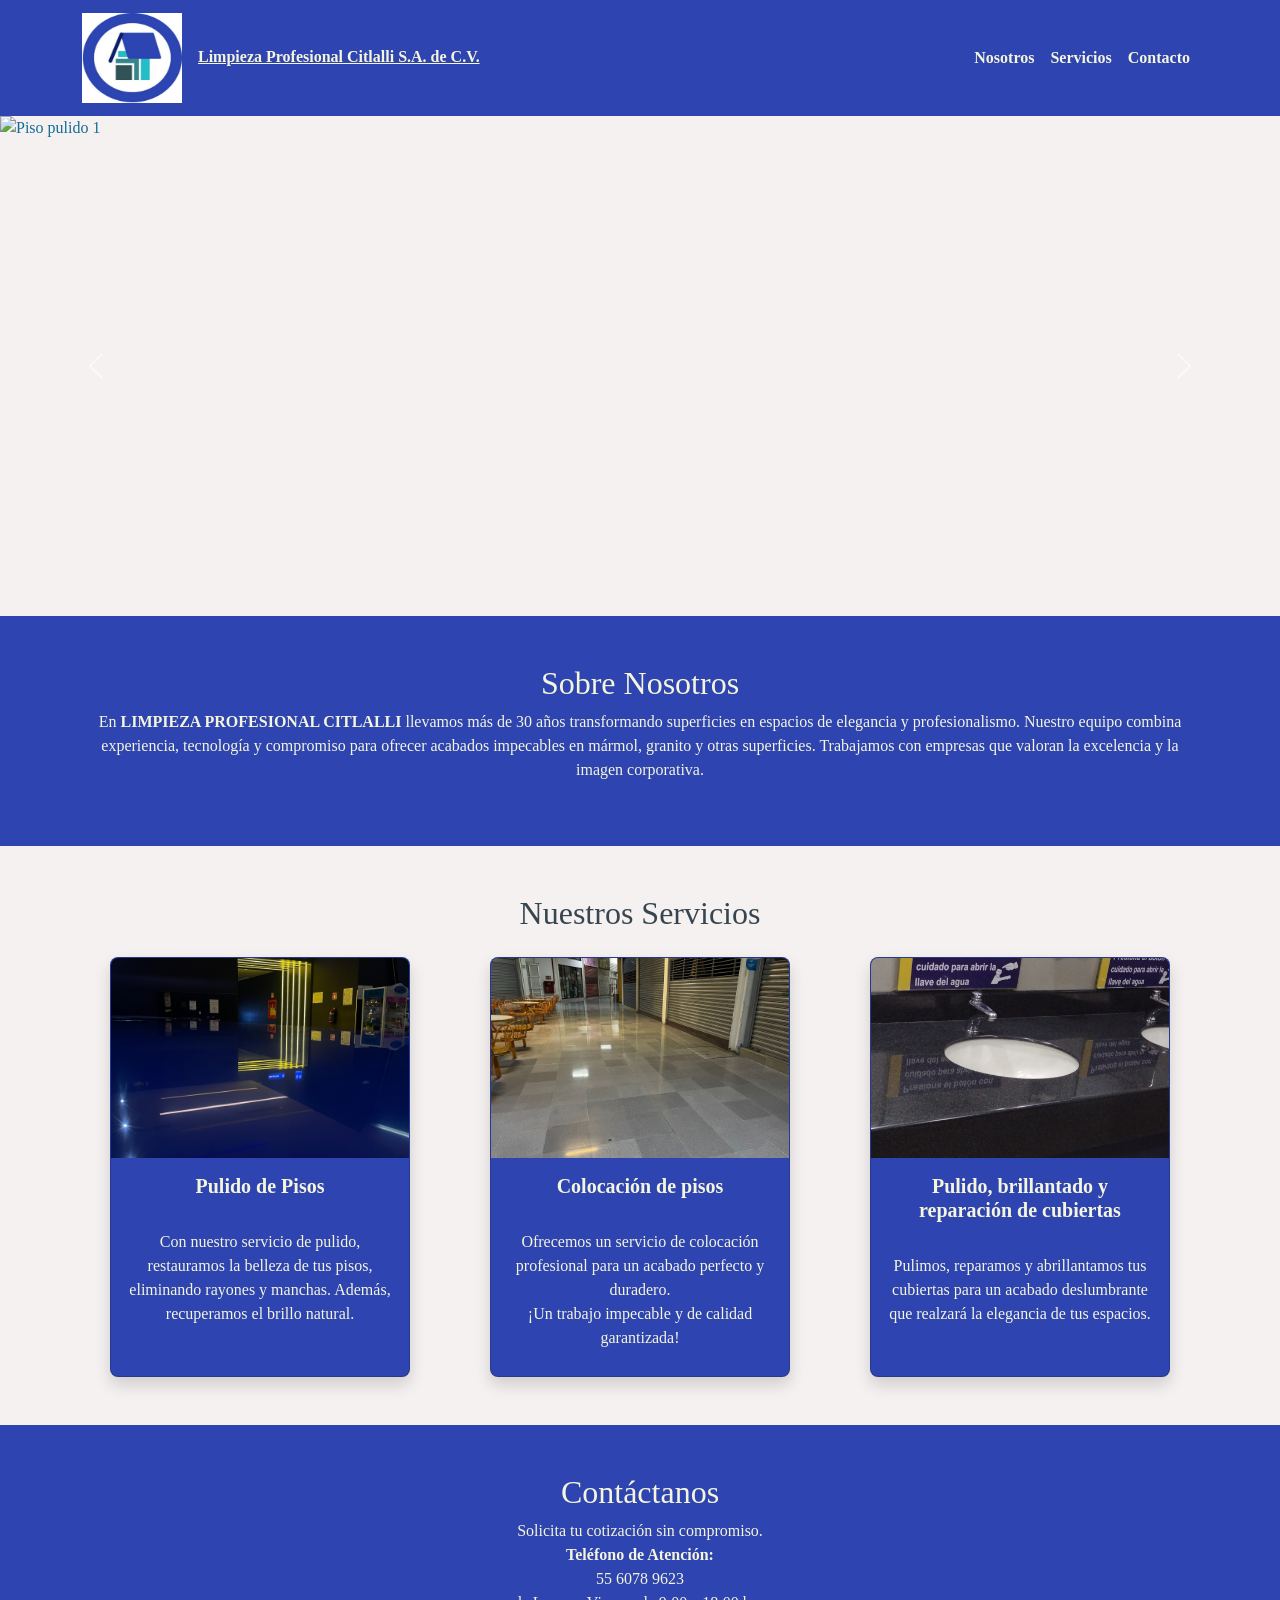
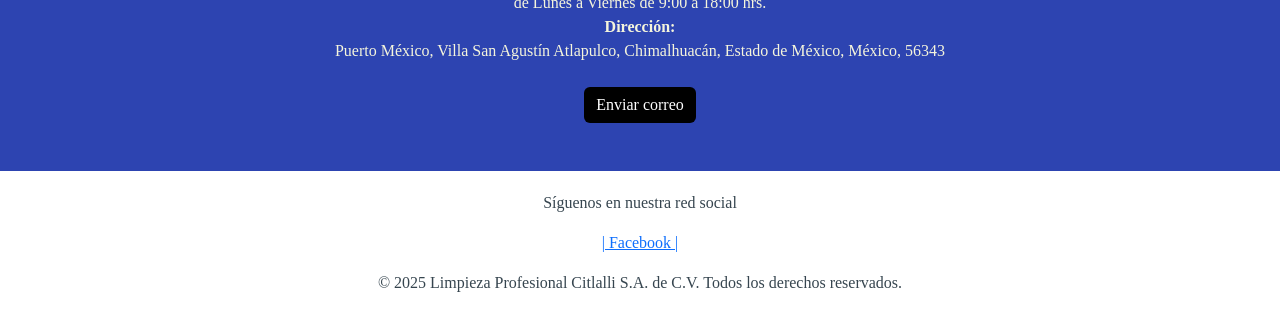
==== commit 7a42dbf7: "Update index.html Se agregaron: 1. Nuevas imagenes al carroucel de fotos" ====
--- a/Pagina CITLALLI (Daniel)/index.html
+++ b/Pagina CITLALLI (Daniel)/index.html
@@ -39,11 +39,11 @@
             </div>
             <!-- imagen 2 -->
             <div class="carousel-item">
-                <img src="https://tapeteshermosillo.com.mx/wp-content/uploads/2022/05/pulido-de-pisos-oficinas-hermosillo.jpg" class="d-block w-100" alt="Piso pulido 2">
+                <img src="resources/images/garaje-vacio-con-estacionamientos-con-techo-y-piso-de-concreto-y-pilares-marcados-con-numeros.jpg" class="d-block w-100" alt="Piso pulido 2">
             </div>
             <!-- imagen 3 -->
             <div class="carousel-item">
-                <img src="https://i0.wp.com/www.pulido-de-pisos.com/wp-content/uploads/2017/11/pulido-de-pisos-alex-marmol-santo-tom%C3%A1s.jpg?resize=1024%2C576&ssl=1" class="d-block w-100" alt="Piso pulido 3">
+                <img src="resources/images/pasillo-vacio.jpg" class="d-block w-100" alt="Piso pulido 3">
             </div>
         </div>
         <!-- boton para imagen anterior -->
@@ -178,3 +178,4 @@
     <script src="https://cdn.jsdelivr.net/npm/bootstrap@5.3.0/dist/js/bootstrap.bundle.min.js"></script>
 </body>
 </html>
+
--- a/Pagina CITLALLI (Daniel)/resources/styles.css
+++ b/Pagina CITLALLI (Daniel)/resources/styles.css
@@ -1,3 +1,11 @@
+/*Colores de la página:
+    #2d44b1 (azul oscuro)
+    #f5f5dc (blanco hueso)
+    #146C94 (azul claro)
+    #f6f1f1 (gris claro)
+    #c5b358 (dorado antiguo)
+*/
+
 body {
     background-color: #F6F1F1;
     color: #146C94;
@@ -5,24 +13,33 @@
     }
     /* color de la barra de navegación */
     .navbar {
-        background-color: #19A7CE;
+        background-color: #2d44b1;
     }
     .navbar a {
-        color: white !important;
+        color: #f5f5dc !important;
         font-weight: bold;
     }
     /* color del boton */
     .btn-primary {
-        background-color: #146C94;
+        background-color: #000;
         border: none;
     }
     .btn-primary:hover {
-        background-color: #19A7CE;
+        background-color: #fff;
+        color: #000;
+    }
+    #contacto {
+        background-color: #2d44b1;
+        color: #f5f5dc;
+    }
+    #nosotros {
+        background-color: #2d44b1;
+        color: #f5f5dc;
     }
     /* color del footer */
     footer {
-        background-color: #AFD3E2;
-        color: #146C94;
+        background-color: #fff;
+        color: #36454f;
         padding: 20px 0;
     }
     /* carousel */
@@ -65,11 +82,11 @@
     object-fit: cover;
     }
     .flip-card-front {
-    background-color: #fff;
+    background-color: #2d44b1;
     }
     .flip-card-back {
-    background-color: #146C94;
-    color: white;
+    background-color: #2d44b1;
+    color: #f5f5dc;
     transform: rotateY(180deg);
     display: flex;
     flex-direction: column;
@@ -79,5 +96,11 @@
     }
 
     .card-title, .card-text {
-    color: #146C94;
+    color: #f5f5dc;
     }
+
+    .my-4 {
+    border-top: 1px solid #c5b358;
+    margin: 20px 0;
+    background-color: #2d44b1;
+    }
